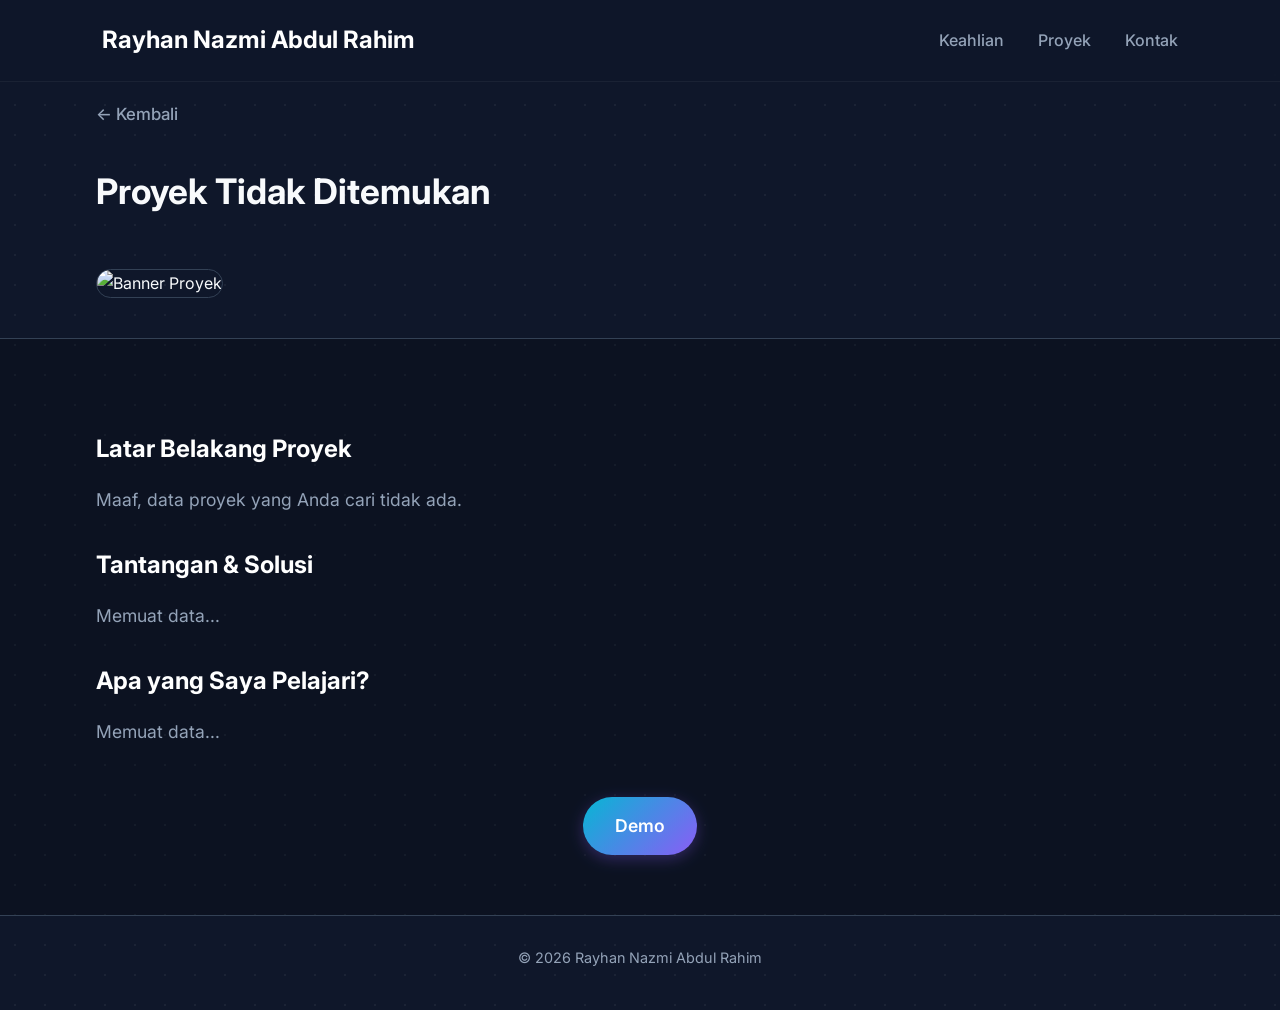
==== detail.html @ 943c6353 "Upload GitHub pertamaku" ====
<!DOCTYPE html>
<html lang="id">
<head>
    <meta charset="UTF-8">
    <meta name="viewport" content="width=device-width, initial-scale=1.0">
    <title>Detail Proyek</title>
    <link href="https://fonts.googleapis.com/css2?family=Inter:wght@300;400;500;600;700&display=swap" rel="stylesheet">
    
    <link rel="stylesheet" type="text/css" href="https://cdn.jsdelivr.net/gh/devicons/devicon@latest/devicon.min.css" />
    <link rel="stylesheet" href="style.css">
</head>
<body>

    <nav class="navbar">
        <a href="index.html" class="logo">Rayhan Nazmi Abdul Rahim</a>
        <div class="nav-links">
            <a href="index.html#keahlian">Keahlian</a>
            <a href="index.html#proyek">Proyek</a>
            <a href="index.html#kontak">Kontak</a>
        </div>
    </nav>

    <div class="container animate-fade" style="padding-bottom: 0;">
        <a href="index.html" class="back-link">&larr; Kembali</a>

        <div class="project-header">
            <h1 id="judul-proyek">Memuat Proyek...</h1>
            <div id="badge-keahlian" class="skills-container" style="margin-bottom: 20px;">
                </div>
        </div>

        <img id="gambar-proyek" src="https://placehold.co/1200x600/f8fafc/64748b?text=Loading..." alt="Banner Proyek" class="project-banner">

        <div class="section-alternate">
            <div class="project-body">
                <h2>Latar Belakang Proyek</h2>
                <p id="teks-latar">Memuat data...</p>

                <h2>Tantangan & Solusi</h2>
                <p id="teks-tantangan">Memuat data...</p>

                <h2>Apa yang Saya Pelajari?</h2>
                <p id="teks-pelajaran">Memuat data...</p>

                <div style="text-align: center; margin-top: 50px;">
                    <a id="demo" href="#" target="_blank" class="btn">Demo</a>
                </div>
            </div>
        </div>
    </div>

    <footer style="border-top: none; padding-top: 30px;">
        <p>&copy; 2026 Rayhan Nazmi Abdul Rahim</p>
    </footer>

    <script src="data.js"></script>

    <script>
        const urlParams = new URLSearchParams(window.location.search);
        const proyekId = urlParams.get('id');

        if (proyekId && databaseProyek[proyekId]) {
            const data = databaseProyek[proyekId]; 

            document.getElementById('judul-proyek').innerText = data.judul;
            document.getElementById('gambar-proyek').src = data.gambar;
            document.getElementById('teks-latar').innerText = data.latar;
            document.getElementById('teks-tantangan').innerText = data.tantangan;
            document.getElementById('teks-pelajaran').innerText = data.pelajaran;
            document.getElementById('demo').href = data.link;

            let badgeHTML = "";
            data.keahlian.forEach(function(skill) {
                badgeHTML += `<span class="skill-badge">${skill}</span>`;
            });
            document.getElementById('badge-keahlian').innerHTML = badgeHTML;
            
            document.title = "Detail - " + data.judul;
        } else {
            document.getElementById('judul-proyek').innerText = "Proyek Tidak Ditemukan";
            document.getElementById('teks-latar').innerText = "Maaf, data proyek yang Anda cari tidak ada.";
        }
    </script>
</body>
</html>
---- style.css ----
:root {
    --bg-color: #0f172a;
    --text-main: #f8fafc;
    --text-muted: #94a3b8;

    --gradient-primary: linear-gradient(135deg, #06b6d4, #8b5cf6);
    --gradient-hover: linear-gradient(135deg, #0891b2, #7c3aed);

    --card-bg: rgba(30, 41, 59, 0.7);
    --card-border: #334155;
    --border-radius: 16px;
}

* {
    margin: 0;
    padding: 0;
    box-sizing: border-box;
    font-family: 'Inter', sans-serif;
    scroll-behavior: smooth;
}

html,
body {
    overflow-x: hidden;
}

html {
    scroll-padding-top: 100px;
}

body {
    background-color: var(--bg-color);
    color: var(--text-main);
    line-height: 1.7;
    -webkit-font-smoothing: antialiased;
    background-image: radial-gradient(rgba(255, 255, 255, 0.05) 1px, transparent 1px);
    background-size: 30px 30px;
    padding-top: 60px;
}

.navbar {
    position: fixed;
    top: 0;
    width: 100%;
    padding: 20px 8%;
    display: flex;
    justify-content: space-between;
    align-items: center;
    background: rgba(15, 23, 42, 0.85);
    backdrop-filter: blur(10px);
    z-index: 1000;
    border-bottom: 1px solid rgba(255, 255, 255, 0.05);
}

.navbar .logo {
    font-size: 1.5rem;
    font-weight: 700;
    color: white;
    text-decoration: none;
}

.navbar .logo span {
    color: #06b6d4;
}

.nav-links a {
    color: var(--text-muted);
    text-decoration: none;
    margin-left: 30px;
    font-weight: 500;
    transition: 0.3s;
}

.nav-links a:hover {
    color: #06b6d4;
}

@media (max-width: 768px) {
    .nav-links {
        display: none;
    }
}

.container {
    width: 85%;
    max-width: 1100px;
    margin: auto;
    padding: 40px 0;
}

@keyframes fadeInUp {
    from {
        opacity: 0;
        transform: translateY(20px);
    }
    to {
        opacity: 1;
        transform: translateY(0);
    }
}

.animate-fade {
    animation: fadeInUp 0.8s ease forwards;
}

.section-alternate {
    background-color: rgba(0, 0, 0, 0.2);
    padding: 60px 0;
    width: 100vw;
    position: relative;
    left: 50%;
    right: 50%;
    margin-left: -50vw;
    margin-right: -50vw;
    border-top: 1px solid var(--card-border);
    border-bottom: 1px solid var(--card-border);
}

.section-title {
    font-size: 2rem;
    font-weight: 700;
    margin: 80px 0 40px;
    text-align: center;
}

.btn {
    display: inline-block;
    background: var(--gradient-primary);
    color: white;
    padding: 14px 32px;
    text-decoration: none;
    border-radius: 50px;
    font-weight: 600;
    transition: all 0.3s ease;
    border: none;
    cursor: pointer;
    box-shadow: 0 4px 15px rgba(139, 92, 246, 0.3);
}

.btn:hover {
    background: var(--gradient-hover);
    transform: translateY(-3px) scale(1.02);
    box-shadow: 0 8px 25px rgba(6, 182, 212, 0.5);
}

.btn-outline {
    background: transparent;
    color: var(--text-main);
    border: 2px solid #8b5cf6;
    box-shadow: none;
}

.btn-outline:hover {
    background: var(--gradient-primary);
    border-color: transparent;
    color: white;
}

.hero {
    display: flex;
    align-items: center;
    justify-content: space-between;
    min-height: 80vh;
    gap: 40px;
}

.hero-text {
    flex: 1;
}

.hero-text h1 {
    font-size: 3.5rem;
    font-weight: 800;
    margin-bottom: 15px;
    line-height: 1.2;
}

.hero-text h1 span {
    background: var(--gradient-primary);
    -webkit-background-clip: text;
    -webkit-text-fill-color: transparent;
}

.hero-text p {
    font-size: 1.15rem;
    color: var(--text-muted);
    margin-bottom: 30px;
    max-width: 500px;
}

.hero-image img {
    width: 320px;
    height: 320px;
    border-radius: 50%;
    object-fit: cover;
    padding: 5px;
    background: var(--gradient-primary);
    box-shadow: 0 0 30px rgba(6, 182, 212, 0.4);
}

.skills-container {
    display: flex;
    flex-wrap: wrap;
    justify-content: center;
    gap: 12px;
    margin-bottom: 60px;
}

.skill-badge {
    background: rgba(255, 255, 255, 0.05);
    padding: 10px 20px;
    border-radius: 50px;
    border: 1px solid var(--card-border);
    font-size: 0.95rem;
    font-weight: 500;
    transition: all 0.3s ease;
    color: var(--text-main);
    backdrop-filter: blur(5px);
    display: inline-flex;
    align-items: center;
    gap: 8px;
}

.skill-badge:hover {
    border-color: #06b6d4;
    box-shadow: 0 0 15px rgba(6, 182, 212, 0.3);
    color: #06b6d4;
    transform: translateY(-2px);
}

.portfolio-grid {
    display: grid;
    grid-template-columns: repeat(auto-fit, minmax(320px, 1fr));
    gap: 30px;
    max-width: 1100px;
    margin: 0 auto;
}

.card {
    background-color: var(--card-bg);
    border-radius: var(--border-radius);
    overflow: hidden;
    border: 1px solid var(--card-border);
    transition: all 0.4s ease;
    display: flex;
    flex-direction: column;
    backdrop-filter: blur(10px);
}

.card:hover {
    transform: translateY(-8px);
    border-color: #8b5cf6;
    box-shadow: 0 15px 30px rgba(139, 92, 246, 0.2);
}

.card img {
    width: 100%;
    height: 220px;
    object-fit: cover;
    opacity: 0.8;
    transition: 0.3s;
}

.card:hover img {
    opacity: 1;
}

.card-content {
    padding: 25px;
    flex-grow: 1;
    display: flex;
    flex-direction: column;
}

.card-content h3 {
    font-size: 1.3rem;
    margin-bottom: 12px;
    color: white;
}

.card-content p {
    color: var(--text-muted);
    font-size: 0.95rem;
    margin-bottom: 20px;
    flex-grow: 1;
}

.back-link {
    display: inline-block;
    color: var(--text-muted);
    text-decoration: none;
    font-weight: 500;
    margin-bottom: 20px;
    font-size: 1.05rem;
    transition: all 0.3s ease;
}

.back-link:hover {
    color: #06b6d4;
    transform: translateX(-8px);
    text-shadow: 0 0 10px rgba(6, 182, 212, 0.5);
}

.project-header {
    text-align: left;
    margin-bottom: 40px;
    padding-top: 20px;
}

.project-header h1 { 
    font-size: 2.2rem; 
    line-height: 1.3; 
    margin-bottom: 15px; 
    max-width: 800px; 
    margin-left: 0;
}

.project-header .skills-container {
    justify-content: flex-start;
    gap: 8px;
    margin-bottom: 20px;
}

.project-header .skill-badge {
    font-size: 0.85rem;
    padding: 6px 14px;
    background: transparent;
    border-color: rgba(6, 182, 212, 0.4);
}

.project-banner {
    width: 100%;
    height: 400px;
    object-fit: cover;
    border-radius: var(--border-radius);
    margin-bottom: 40px;
    border: 1px solid var(--card-border);
}

.project-body {
    width: 85%; 
    max-width: 1100px; 
    margin: auto;
    font-size: 1.1rem;
    color: var(--text-muted);
}

.project-body h2 {
    color: white;
    margin: 30px 0 15px;
    font-size: 1.5rem;
}

.contact-links {
    text-align: center;
    margin-bottom: 60px;
}

.contact-links a {
    color: var(--text-muted);
    text-decoration: none;
    font-weight: 500;
    margin: 0 15px;
    transition: 0.3s;
}

.contact-links a:hover {
    color: #06b6d4;
    text-shadow: 0 0 10px rgba(6, 182, 212, 0.5);
}

footer {
    text-align: center;
    padding: 40px 0;
    border-top: 1px solid var(--card-border);
    color: var(--text-muted);
    font-size: 0.9rem;
}

@media (max-width: 768px) {
    .hero {
        flex-direction: column-reverse;
        text-align: center;
        padding-top: 40px;
    }

    .hero-text h1 {
        font-size: 2.5rem;
    }

    .hero-image img {
        width: 250px;
        height: 250px;
    }

    .project-banner {
        height: 250px;
    }

    .project-header h1 { 
        font-size: 1.7rem; 
    }

    .navbar { 
        padding: 20px 5%; 
    }
    .container, .project-body { 
        width: 90%; 
    }
    .section-alternate { 
        padding: 40px 0; 
    }
}
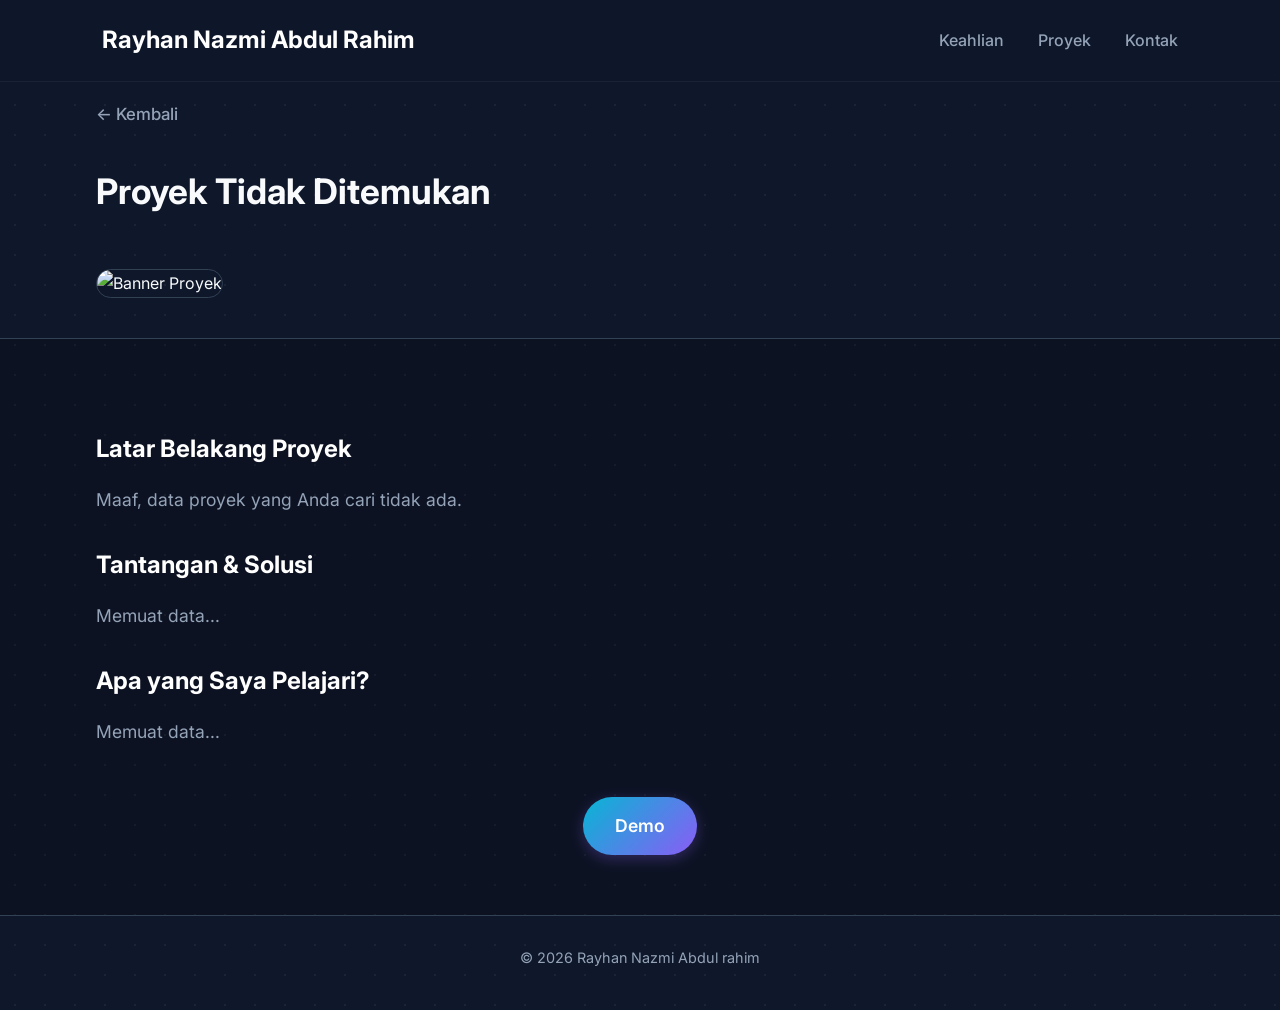
==== commit 57f0fb8a: "Update detail.html" ====
--- a/detail.html
+++ b/detail.html
@@ -50,7 +50,7 @@
     </div>
 
     <footer style="border-top: none; padding-top: 30px;">
-        <p>&copy; 2026 Rayhan Nazmi Abdul Rahim</p>
+        <p>&copy; 2026 Rayhan Nazmi Abdul rahim</p>
     </footer>
 
     <script src="data.js"></script>
@@ -82,4 +82,4 @@
         }
     </script>
 </body>
-</html>+</html>
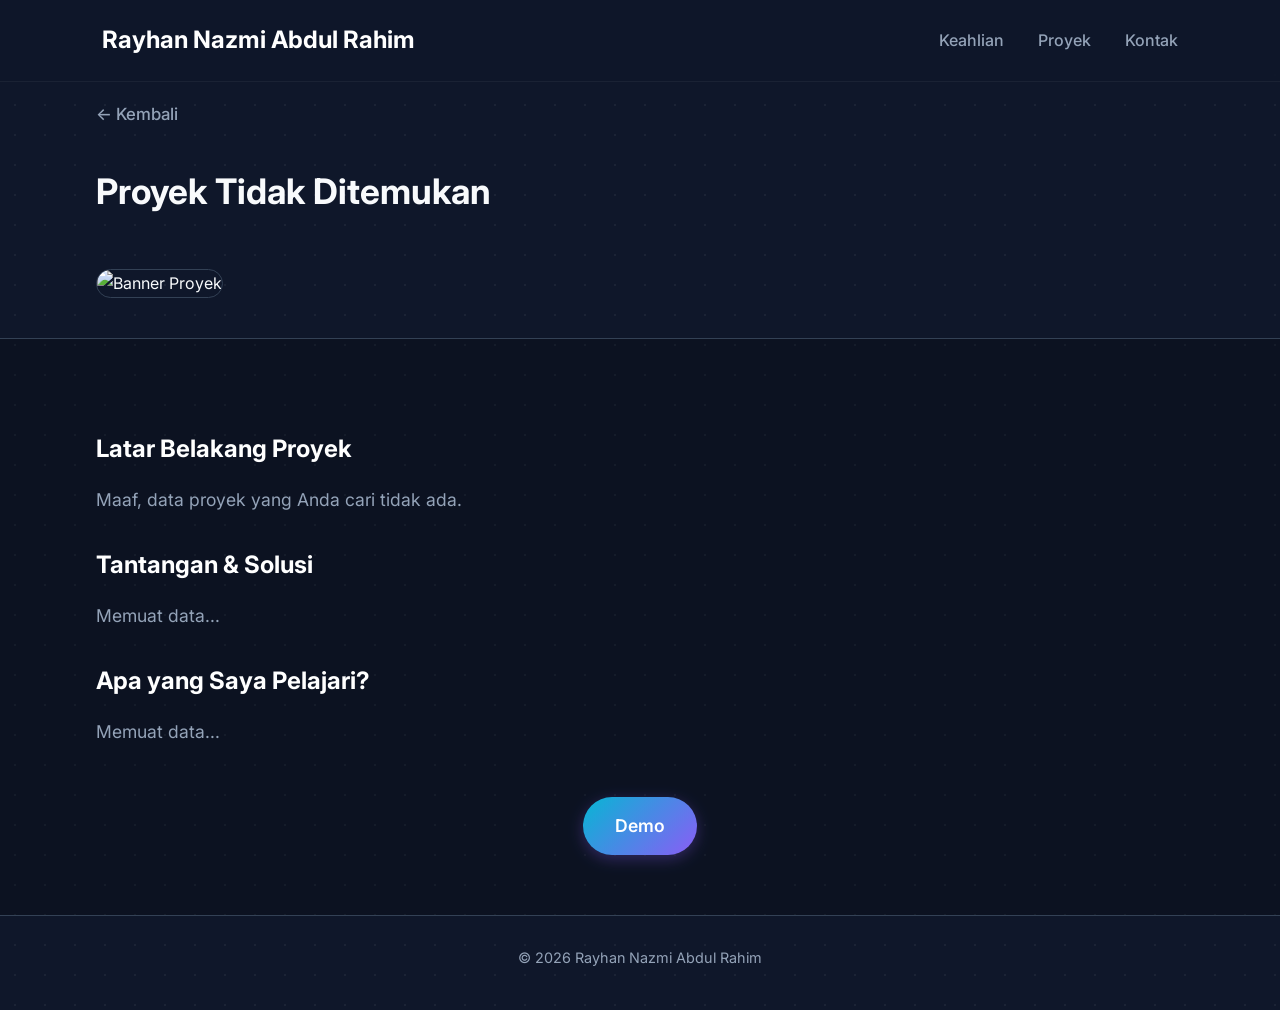
==== commit ff62fcac: "Update detail.html" ====
--- a/detail.html
+++ b/detail.html
@@ -50,7 +50,7 @@
     </div>
 
     <footer style="border-top: none; padding-top: 30px;">
-        <p>&copy; 2026 Rayhan Nazmi Abdul rahim</p>
+        <p>&copy; 2026 Rayhan Nazmi Abdul Rahim</p>
     </footer>
 
     <script src="data.js"></script>
